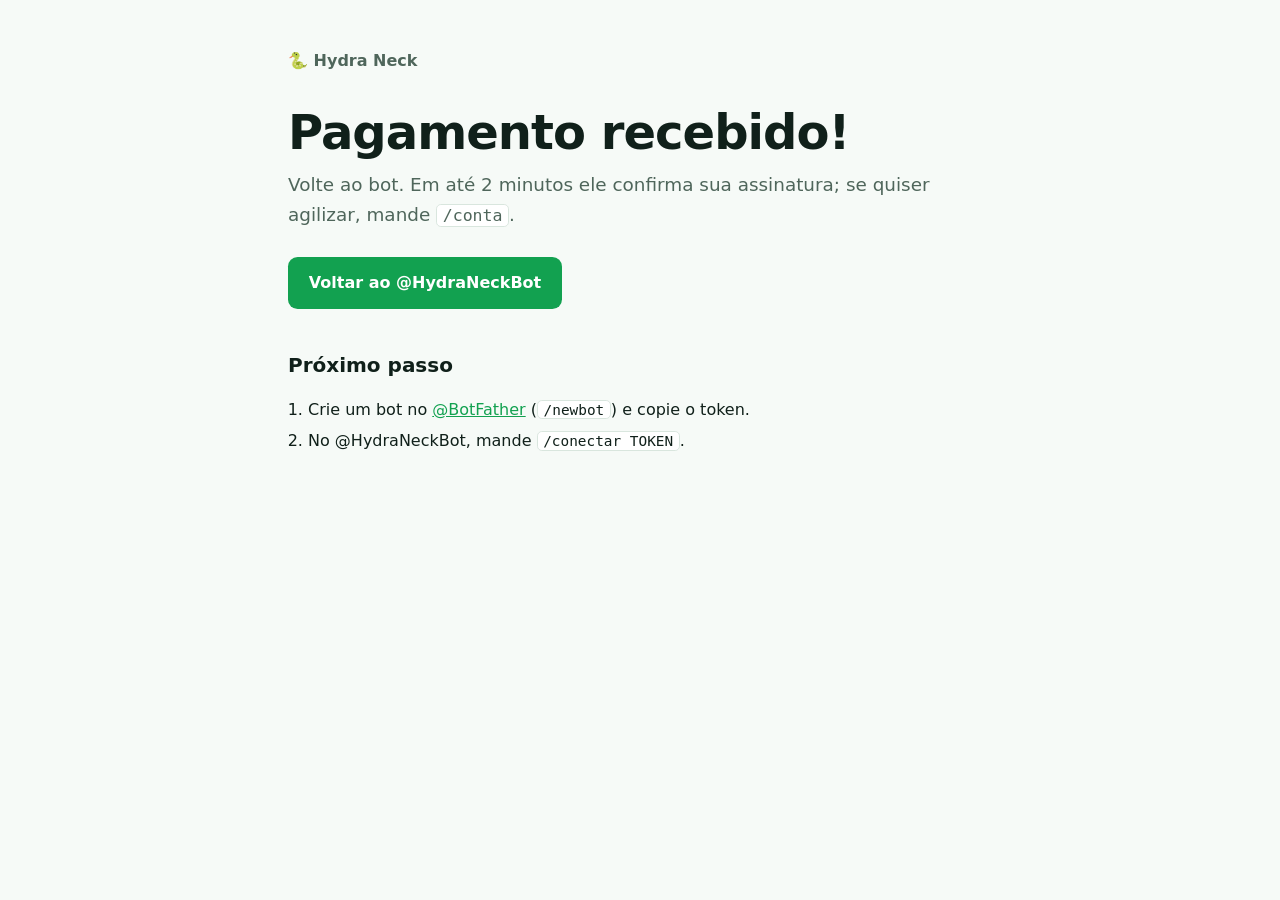
==== ok.html @ cfd94fe3 "Troca o servidor web por GitHub Pages + Stripe sem webhook - Checkout vira Payment Link com client_r" ====
<!doctype html>
<html lang="pt-BR">
<head>
<meta charset="utf-8">
<meta name="viewport" content="width=device-width, initial-scale=1">
<title>Pagamento recebido — Hydra Neck</title>
<meta name="robots" content="noindex">
<link rel="stylesheet" href="style.css">
<link rel="icon" href="data:image/svg+xml,<svg xmlns='http://www.w3.org/2000/svg' viewBox='0 0 100 100'><text y='.9em' font-size='90'>🐍</text></svg>">
</head>
<body>
<main>
  <a class="brand" href="./">🐍 Hydra Neck</a>
  <h1>Pagamento recebido!</h1>
  <p class="lead">Volte ao bot. Em até 2 minutos ele confirma sua assinatura; se quiser
    agilizar, mande <code>/conta</code>.</p>
  <p><a class="cta" href="https://t.me/HydraNeckBot">Voltar ao @HydraNeckBot</a></p>
  <h2>Próximo passo</h2>
  <ol>
    <li>Crie um bot no <a href="https://t.me/BotFather">@BotFather</a> (<code>/newbot</code>) e copie o token.</li>
    <li>No @HydraNeckBot, mande <code>/conectar TOKEN</code>.</li>
  </ol>
</main>
</body>
</html>
---- style.css ----
:root {
  --bg: #0d1412;
  --surface: #14201c;
  --line: #22332d;
  --text: #e6efe9;
  --muted: #9db2a8;
  --accent: #3ddc84;
  --accent-ink: #062414;
}
@media (prefers-color-scheme: light) {
  :root {
    --bg: #f6faf7;
    --surface: #ffffff;
    --line: #d9e6de;
    --text: #10201a;
    --muted: #4f665b;
    --accent: #12a150;
    --accent-ink: #ffffff;
  }
}
* { box-sizing: border-box; }
html { -webkit-text-size-adjust: 100%; }
body {
  margin: 0;
  background: var(--bg);
  color: var(--text);
  font: 16px/1.6 system-ui, -apple-system, "Segoe UI", Roboto, sans-serif;
}
main { max-width: 46rem; margin: 0 auto; padding: 3rem 1rem 4rem; }
a { color: var(--accent); }
h1 { font-size: clamp(2rem, 6vw, 3rem); line-height: 1.1; margin: 0 0 .75rem; letter-spacing: -.02em; }
h2 { font-size: 1.25rem; margin: 2.5rem 0 .75rem; }
.lead { font-size: 1.15rem; color: var(--muted); margin: 0 0 1.75rem; }
.brand { font-weight: 700; color: var(--muted); margin-bottom: 2rem; text-decoration: none; display: inline-block; }
.cta {
  display: inline-block; background: var(--accent); color: var(--accent-ink);
  padding: .8rem 1.3rem; border-radius: .6rem; font-weight: 700; text-decoration: none;
}
.price { color: var(--muted); margin-left: .75rem; white-space: nowrap; }
.grid { display: grid; gap: .75rem; grid-template-columns: repeat(auto-fit, minmax(13rem, 1fr)); }
.card { background: var(--surface); border: 1px solid var(--line); border-radius: .75rem; padding: 1rem 1.1rem; }
.card b { display: block; margin-bottom: .25rem; }
.card p { margin: 0; color: var(--muted); font-size: .95rem; }
ol { padding-left: 1.25rem; }
li { margin: .35rem 0; }
code { background: var(--surface); border: 1px solid var(--line); border-radius: .3rem; padding: .05rem .35rem; font-size: .9em; }
footer { margin-top: 3rem; padding-top: 1.25rem; border-top: 1px solid var(--line); color: var(--muted); font-size: .9rem; }
.note { background: var(--surface); border-left: 3px solid var(--accent); padding: .75rem 1rem; border-radius: .4rem; color: var(--muted); }
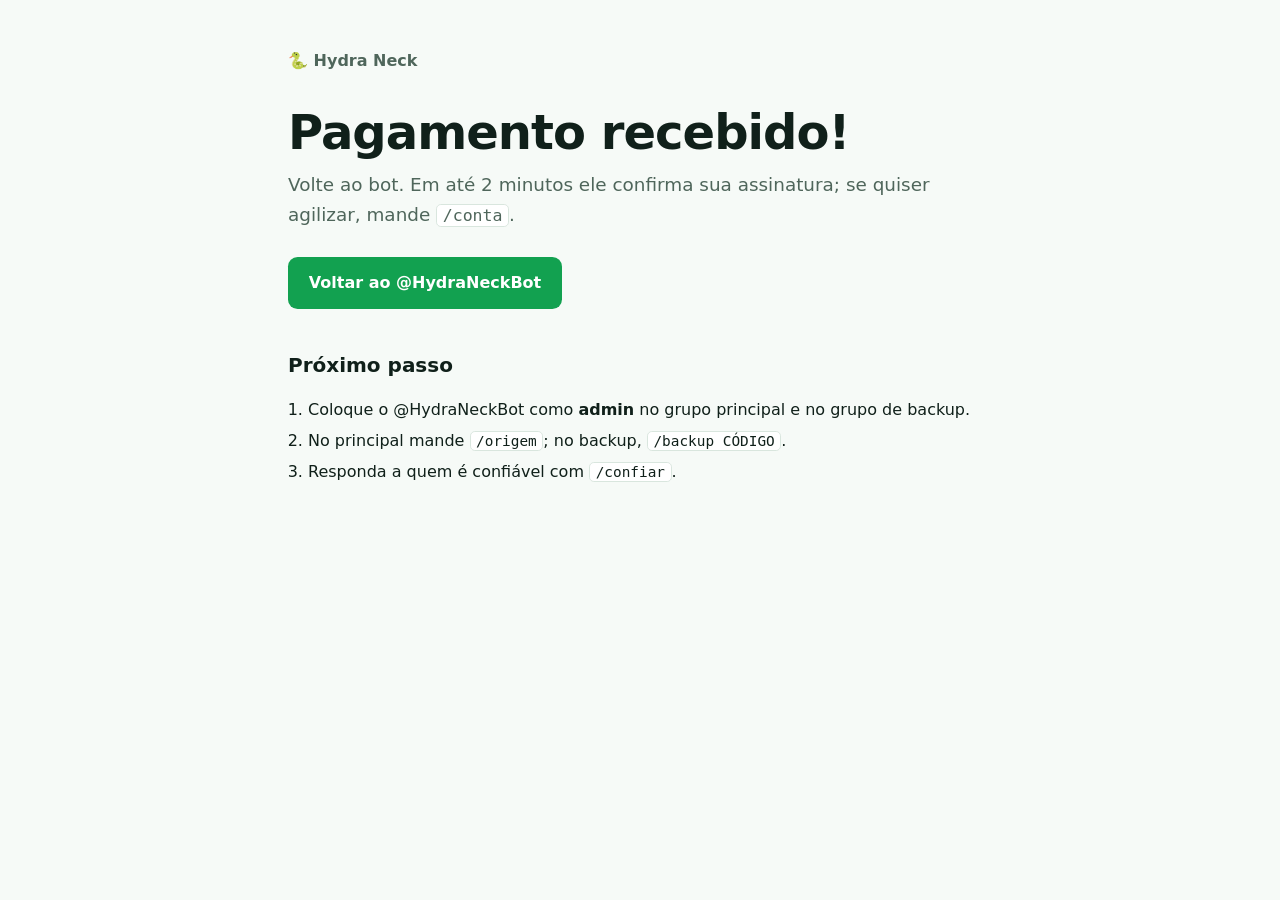
==== commit 674d61f7: "Um bot só: o @HydraNeckBot atende, cobra e espelha - Qualquer mensagem no privado: apresentação + bo" ====
--- a/ok.html
+++ b/ok.html
@@ -17,8 +17,9 @@
   <p><a class="cta" href="https://t.me/HydraNeckBot">Voltar ao @HydraNeckBot</a></p>
   <h2>Próximo passo</h2>
   <ol>
-    <li>Crie um bot no <a href="https://t.me/BotFather">@BotFather</a> (<code>/newbot</code>) e copie o token.</li>
-    <li>No @HydraNeckBot, mande <code>/conectar TOKEN</code>.</li>
+    <li>Coloque o @HydraNeckBot como <b>admin</b> no grupo principal e no grupo de backup.</li>
+    <li>No principal mande <code>/origem</code>; no backup, <code>/backup CÓDIGO</code>.</li>
+    <li>Responda a quem é confiável com <code>/confiar</code>.</li>
   </ol>
 </main>
 </body>
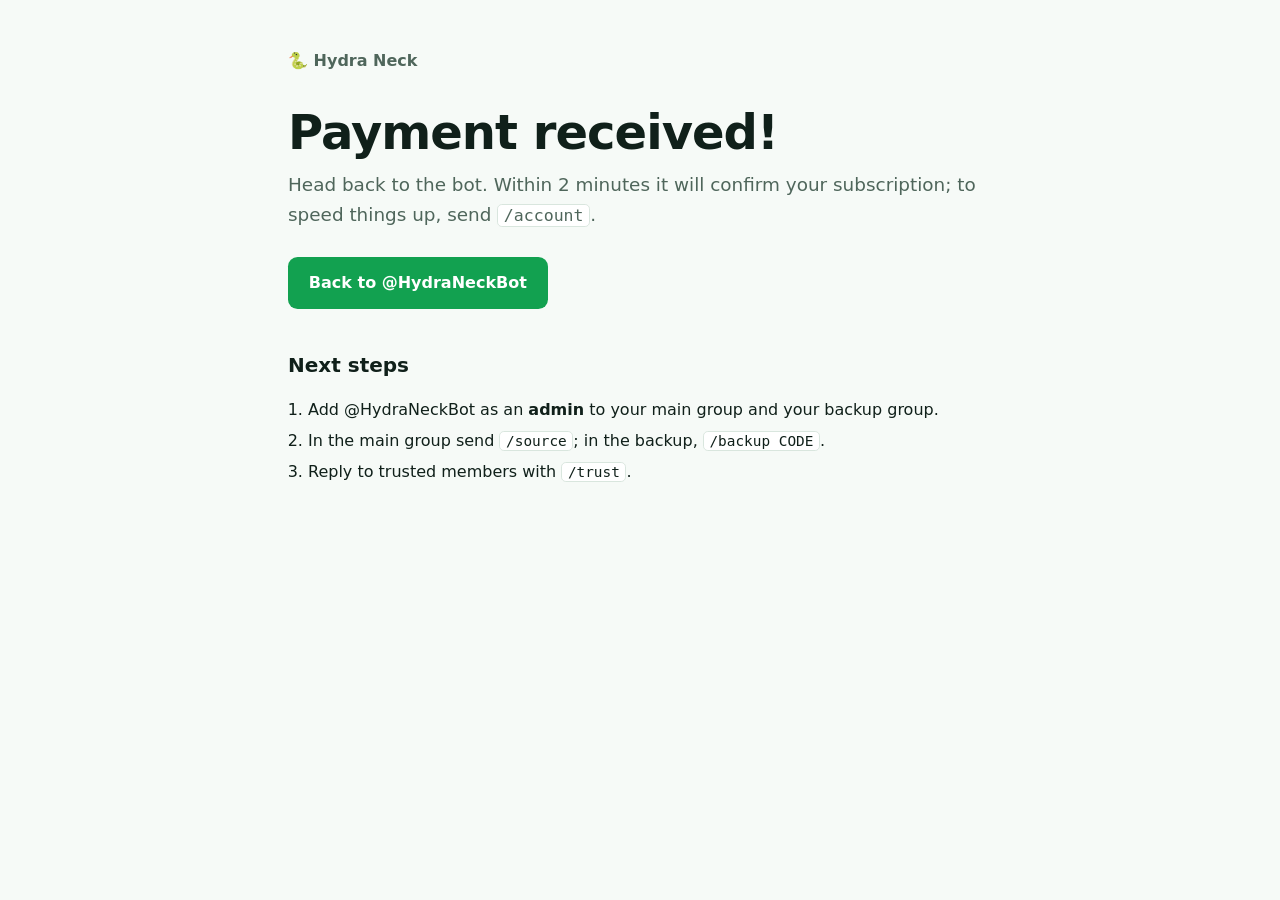
==== commit 3bacef09: "Tudo que o usuário vê em inglês - Textos, comandos (/source, /backup, /trust, /untrust, /mode, /dela" ====
--- a/ok.html
+++ b/ok.html
@@ -1,9 +1,9 @@
 <!doctype html>
-<html lang="pt-BR">
+<html lang="en">
 <head>
 <meta charset="utf-8">
 <meta name="viewport" content="width=device-width, initial-scale=1">
-<title>Pagamento recebido — Hydra Neck</title>
+<title>Payment received — Hydra Neck</title>
 <meta name="robots" content="noindex">
 <link rel="stylesheet" href="style.css">
 <link rel="icon" href="data:image/svg+xml,<svg xmlns='http://www.w3.org/2000/svg' viewBox='0 0 100 100'><text y='.9em' font-size='90'>🐍</text></svg>">
@@ -11,15 +11,15 @@
 <body>
 <main>
   <a class="brand" href="./">🐍 Hydra Neck</a>
-  <h1>Pagamento recebido!</h1>
-  <p class="lead">Volte ao bot. Em até 2 minutos ele confirma sua assinatura; se quiser
-    agilizar, mande <code>/conta</code>.</p>
-  <p><a class="cta" href="https://t.me/HydraNeckBot">Voltar ao @HydraNeckBot</a></p>
-  <h2>Próximo passo</h2>
+  <h1>Payment received!</h1>
+  <p class="lead">Head back to the bot. Within 2 minutes it will confirm your subscription;
+    to speed things up, send <code>/account</code>.</p>
+  <p><a class="cta" href="https://t.me/HydraNeckBot">Back to @HydraNeckBot</a></p>
+  <h2>Next steps</h2>
   <ol>
-    <li>Coloque o @HydraNeckBot como <b>admin</b> no grupo principal e no grupo de backup.</li>
-    <li>No principal mande <code>/origem</code>; no backup, <code>/backup CÓDIGO</code>.</li>
-    <li>Responda a quem é confiável com <code>/confiar</code>.</li>
+    <li>Add @HydraNeckBot as an <b>admin</b> to your main group and your backup group.</li>
+    <li>In the main group send <code>/source</code>; in the backup, <code>/backup CODE</code>.</li>
+    <li>Reply to trusted members with <code>/trust</code>.</li>
   </ol>
 </main>
 </body>
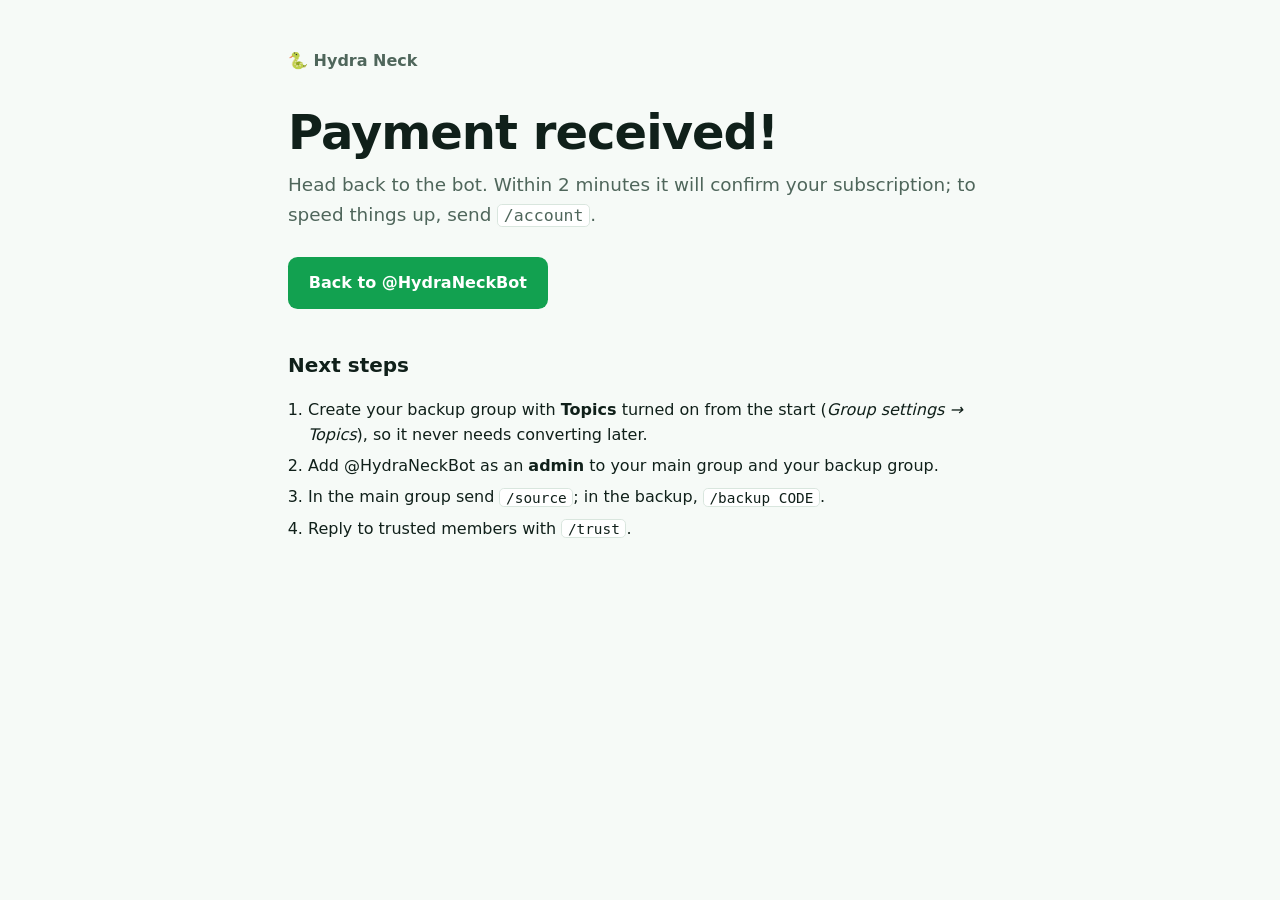
==== commit 94e2155b: "Sonda invisível na origem + orientar backup como fórum desde o início - A sonda que descobre o tópic" ====
--- a/ok.html
+++ b/ok.html
@@ -17,6 +17,8 @@
   <p><a class="cta" href="https://t.me/HydraNeckBot">Back to @HydraNeckBot</a></p>
   <h2>Next steps</h2>
   <ol>
+    <li>Create your backup group with <b>Topics</b> turned on from the start
+      (<i>Group settings → Topics</i>), so it never needs converting later.</li>
     <li>Add @HydraNeckBot as an <b>admin</b> to your main group and your backup group.</li>
     <li>In the main group send <code>/source</code>; in the backup, <code>/backup CODE</code>.</li>
     <li>Reply to trusted members with <code>/trust</code>.</li>
